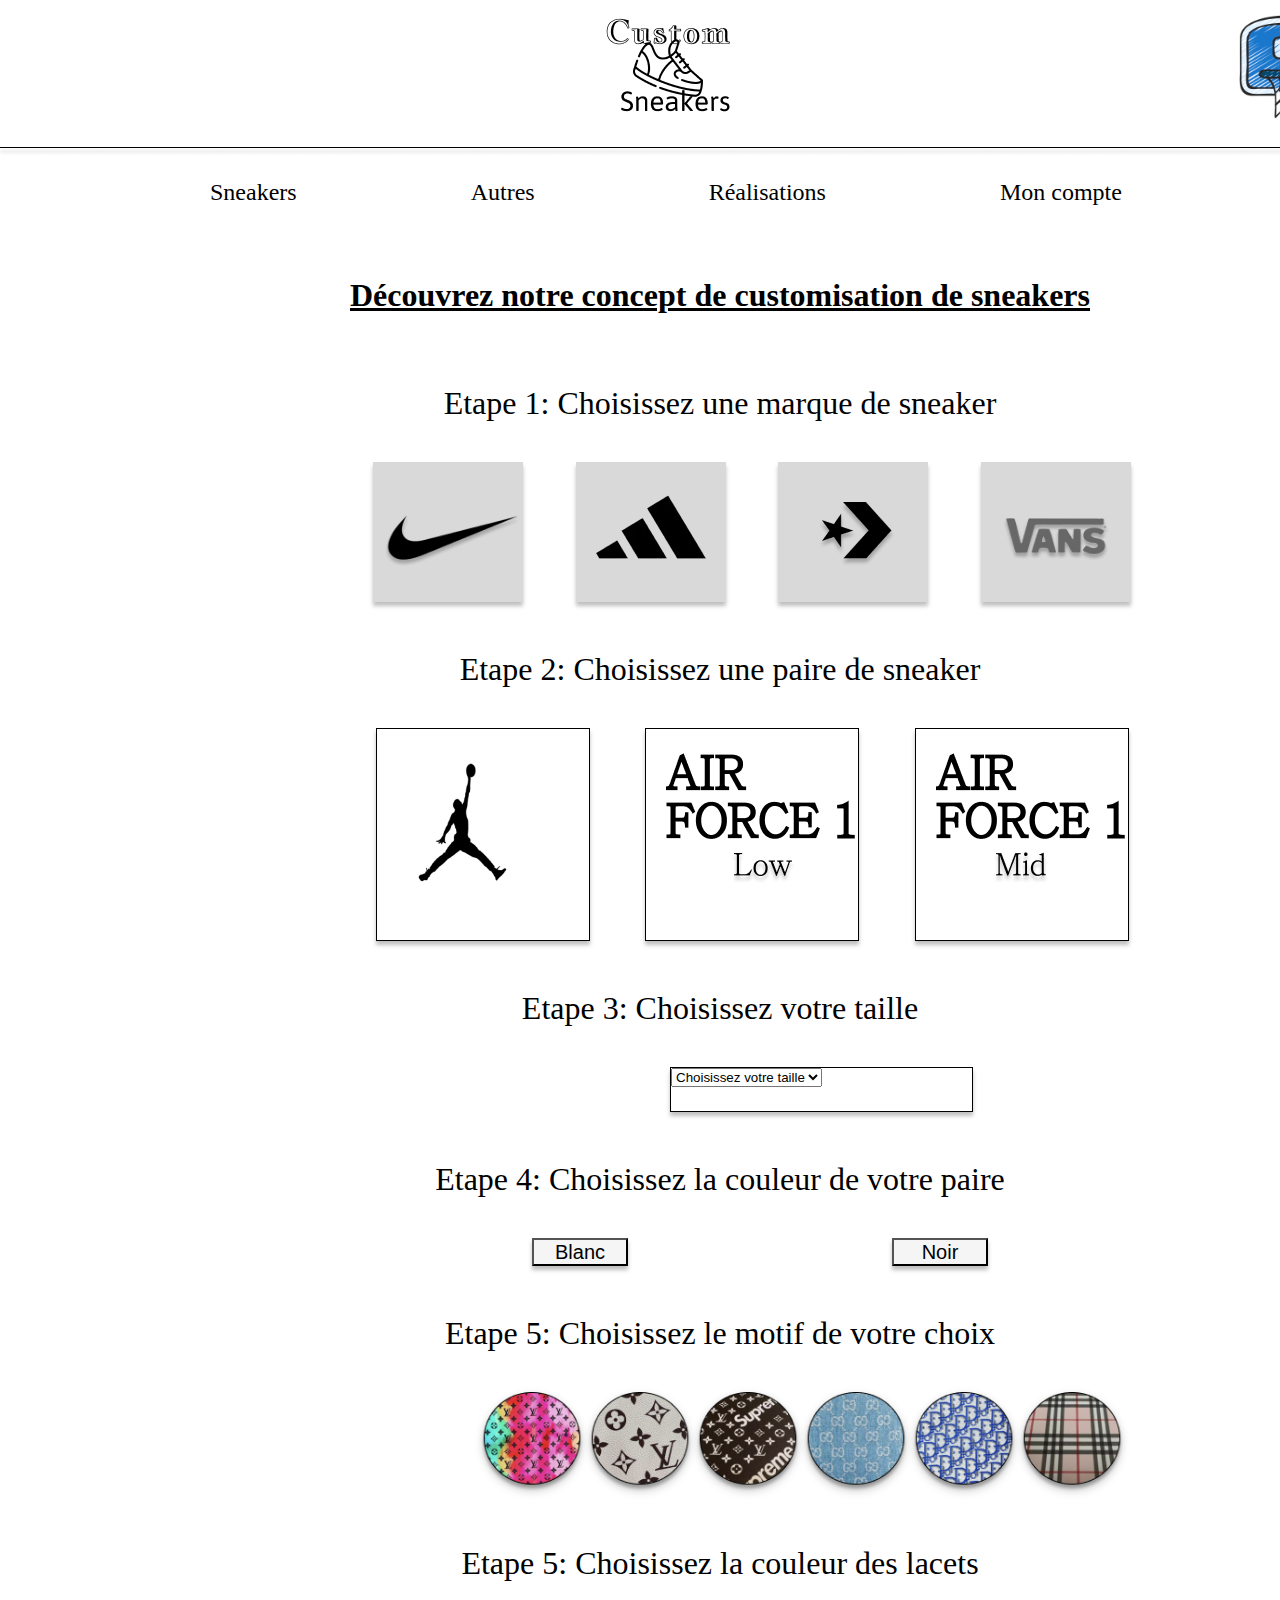
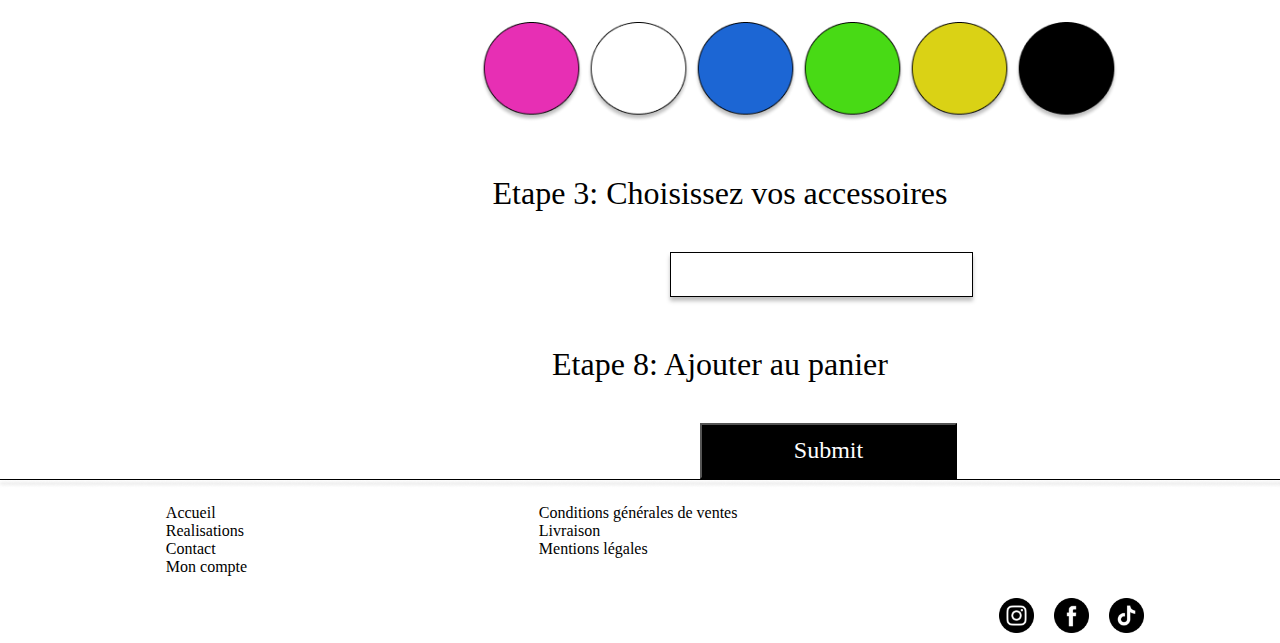
==== codeCertif/index.html @ 4d311a65 "projet sent" ====
<!DOCTYPE html>
<html lang="fr">
<head>
<meta http-equiv="Content-Type" content="text/html;charset=UTF-8">
<title>Custom sneakers</title>
<link rel="stylesheet" href="./css/style.css">
<meta name="viewport" content="width=device-width, initial-scale=1.0">
<!-- <script src="/codeCertif/js/accueil.js"></script> -->
</head>
<body>
<!-- header------------------ -->

<header>

    <div class="headerTop">
        <a href="/codeCertif/index.html">
            <img id="logo"  src="../codeCertif/image/logo.png" alt="image du logo">
        </a>
       
        <div class="panierAssemblé"> 
            <a href="/codeCertif/panier.html">
            <img id="panier" src="../codeCertif/image/panier1.svg" alt="image du panier">
            </a>
            <div id="rondPanier">
                </div> 
                <div>
                    <h5 id="total"> Total</h5>
                    <h5 id="price"> ...€</h5>
                </div>
            
            </div>
       
        </div>
        <img id="trait" src="../codeCertif/image/Line.png" alt="ligne de separation ">

    <div class="headerBottom">

       <nav class="navBar">
        <ul class="menuList-unstyled">
            <li><a href="/codeCertif/categorieSneakers.html">Sneakers</a></li>
            <li><a href="/codeCertif/categorieAutre.html">Autres</a></li>
            <li><a href="/codeCertif/realisation.html">Réalisations</a></li>
            <li><a href="/codeCertif/monCompte.html">Mon compte</a></li>
            <li><a href="/codeCertif/contact.html">Contact</a></li>
        </ul>
       </nav>


    <div id="banner"></div> 
    </div>


    
</header>

<!-- main_______________________ -->
<main>
    <div class="titre">
        <h1>Découvrez notre concept de customisation de sneakers</h1>
    </div>
        <h3>Etape 1:  Choisissez une marque de sneaker</h3>
    <div class="carre">
            <div id="carre1">
            <img src="../codeCertif/image/nike.png" alt="Nike">
            </div>
            <div id="carre2">
            <img src="../codeCertif/image/adidas.png" alt="Adidas">
            </div>
            <div id="carre3">
            <img src="../codeCertif/image/converse.png" alt="Converse">
            </div>
            <div id="carre4">
                <img src="../codeCertif/image/vans.png" alt="Vans">
            </div>
    </div>


    <h3>Etape 2: Choisissez une paire de sneaker</h3>

    <div class="carre">
        <div id="carre5">
            <img src="../codeCertif/image/jordan.png" alt="Jordan">
        </div>
        <div id="carre6">
        <img src="../codeCertif/image/nikeAF1Low.png" alt="Nike AF1 Low">
        </div>
        <div id="carre7">
        <img src="../codeCertif/image/nikeAF1Mid.png" alt="Nike nike AF1 Mid">
        </div>
    </div>


    <h3>Etape 3: Choisissez votre taille</h3>

    <form class="texte" action="">
    
        <select id="pointure" name="pointure">
        <option value="">Choisissez votre taille</option>
        <option value="Taille 36">taille 36</option>
        <option value="Taille 37">taille 37</option>
        <option value="Taille 38">taille 38</option>
        <option value="Taille 39">taille 39</option>
        <option value="Taille 40">taille 40</option>
        <option value="Taille 41">taille 41</option>
        </select>
        
    </form>
  

    <h3>Etape 4: Choisissez la couleur de votre paire</h3>
    <div class="boutton">
        <input type="button" value="Blanc" class="btn" >

        <input type="button" value="Noir" class="btn">
    </div>


    <h3>Etape 5: Choisissez le motif de votre choix </h3>
    <div class="pattern">
        <img src="../codeCertif/image/louisVuitton.png" alt="exemple de pattern">
        <img src="../codeCertif/image/lV.png" alt="exemple de pattern">
        <img src="../codeCertif/image/supreme.png" alt="exemple de pattern">
        <img src="../codeCertif/image/gucci.png" alt="exemple de pattern">
        <img src="../codeCertif/image/dior.png" alt="exemple de pattern">
        <img src="../pattern/burberry.png" alt="">
    </div>
    <h3>Etape 5: Choisissez la couleur des lacets </h3>
    <div class="color">
        <img src="../codeCertif/image/rose.png" alt="exemple de couleur de lacets">
        <img src="../codeCertif/image/blanc.png" alt="xemple de couleur de lacets">
        <img src="../codeCertif/image/bleu.png" alt="xemple de couleur de lacets">
        <img src="../codeCertif/image/vert.png" alt="xemple de couleur de lacets">
        <img src="../codeCertif/image/jaune.png" alt="xemple de couleur de lacets">
        <img src="../codeCertif/image/noir.png" alt="xemple de couleur de lacets">
    </div>
    <h3>Etape 3: Choisissez vos accessoires</h3>
    <input type="text" class="texte">
    <h3>Etape 8: Ajouter au panier   </h3>
    <input type="submit" class="submit">
    <img id="trait2" src="../codeCertif/image/Line.png" alt="ligne de separation ">


</main>

<!-- footer---------------- -->

<footer>
    
    <ul class="footerList1">
        <li><a href="/codeCertif/index.html">Accueil</a></li>
        <li><a href="/codeCertif/realisation.html">Realisations</a></li>
        <li><a href="/codeCertif/contact.html">Contact</a></li>
        <li><a href="../codeCertif/monCompte.html">Mon compte</a></li>
    </ul>
    <ul class="footerList2">
        <li><a href="">Conditions générales de ventes</a></li>
        <li><a href="">Livraison</a></li>
        <li><a href="">Mentions légales</a></li>
    </ul>
    <div class="reseaux">
        <img src="../codeCertif/image/pinterest.png" alt="pinterest">
        <img src="../codeCertif/image/facebook.png" alt="facebook">
        <img src="../codeCertif/image/tikTok.png" alt="tik tok">
    </div>

</footer>

</body>
</html>
---- codeCertif/css/style.css ----
/* header */

body{
    margin: 0%;
    padding: 0%;
    font-family: 'JetBrains Mono';
    font-style: normal;
    font-weight: 400;
    display: flex;
    flex-direction: column;
    flex-wrap: wrap;
}

.headerTop{
    width: 100%;
   display: flex;
   flex-direction: row;
   justify-content: space-evenly;
   flex-wrap: nowrap;  
}

#logo{
    margin: 10px 20px 10px 550px;
    width: 126px;
    height: 118px;
    /* border: 1px solid black; */
}
/* ici commence le panier--------------------------------------- */
#rondPanier{
    box-sizing: border-box;

    position: absolute;
    width: 37px;
    height: 37px;
    left: 1430px;
    top: 15px;
    
    background: #FFFFFF;
    border: 1px solid #000000;
    border-radius: 50%;
    box-shadow: 0px 4px 4px rgba(0, 0, 0, 0.25);

}
#price{
    position: absolute;
    width: 68px;
    height: 21px;
    left: 1466px;
    top: 65px;
    
    font-style: normal;
    font-weight: 400;
    font-size: 16px;
    line-height: 21px;
    color: #000000;   
}
   
#total{
    position: absolute;
    width: 72px;
    height: 32px;
    left: 1464px;
    top: 15px;
    
    font-style: normal;
    font-weight: 400;
    font-size: 24px;
    line-height: 32px;
    color: #000000;
}

#panier{
    width: 168px;
    height: 103.92px;
    margin: 15px 10px 10px 400px;
}

#trait{
    width: 100%;
  }  
    

ul{
    list-style: none;   
    
}
.menuList-unstyled li{
    display: inline;
    margin-left: 170px;
    padding-bottom: 100px;
    font-size: 24px;
    line-height: 32px;
    color: black;
    
}
li a {
   
    color: black;
    text-decoration: none;
}
/* #banner-------------------------------------{
    
        width: 85%;
        height: 555.3px;;
        background-image: url(/codeCertif/image/banniere.png);
    
margin: 20px 150px;
} */
* {
    box-sizing: border-box;
  }
  
  /* Position the image container (needed to position the left and right arrows) */
  .container {
    position: relative;
  }
  
  /* Hide the images by default */
  .mySlides {
    display: none;
  }
  
  /* Add a pointer when hovering over the thumbnail images */
  .cursor {
    cursor: pointer;
  }
  
  /* Next & previous buttons */
  .prev,
  .next {
    cursor: pointer;
    position: absolute;
    top: 40%;
    width: auto;
    padding: 16px;
    margin-top: -50px;
    color: white;
    font-weight: bold;
    font-size: 20px;
    border-radius: 0 3px 3px 0;
    user-select: none;
    -webkit-user-select: none;
  }
  
  /* Position the "next button" to the right */
  .next {
    right: 0;
    border-radius: 3px 0 0 3px;
  }
  
  /* On hover, add a black background color with a little bit see-through */
  .prev:hover,
  .next:hover {
    background-color: rgba(0, 0, 0, 0.8);
  }
  
  /* Number text (1/3 etc) */
  .numbertext {
    color: #f2f2f2;
    font-size: 12px;
    padding: 8px 12px;
    position: absolute;
    top: 0;
  }
  
  /* Container for image text */
  .caption-container {
    text-align: center;
    background-color: #222;
    padding: 2px 16px;
    color: white;
  }
  
  .row:after {
    content: "";
    display: table;
    clear: both;
  }
  
  /* Six columns side by side */
  .column {
    float: left;
    width: 16.66%;
  }
  
  /* Add a transparency effect for thumnbail images */
  .demo {
    opacity: 0.6;
  }
  
  .active,
  .demo:hover {
    opacity: 1;
  }

/* main --------------------------- -------------------------------------------*/
main{
    display: flex;
    flex-direction: column;
}
.titre{
    display: flex;
   text-align: center;
}
h1{
    width: 100%;
    text-decoration-line: underline;
}
h3{
    text-align: center; 
    margin-top: 40px; 
    font-family: 'Jaldi';
    font-style: normal;
    font-weight: 400;
    font-size: 32px;
    line-height: 54px;
    color: #000000;
}
.carre{
    
    display: flex;
    flex-direction: row;
    justify-content: space-evenly;
    width: 60%;
    margin-left: 320px;
    
}
#carre1{
    width: 150px;
    height: 140.1px;
    background-color: #D9D9D9;
    background: #D9D9D9;
    box-shadow: 0px 4px 4px rgba(0, 0, 0, 0.25);    
}
#carre1 img{
    width: 140px;
    height: 74.67px;
    margin: 40px 10px;
}
#carre2{
    width: 150px;
    height: 140.1px;
    background-color: #D9D9D9;
    background: #D9D9D9;
    box-shadow: 0px 4px 4px rgba(0, 0, 0, 0.25);    
}
#carre2 img{
    width: 110px;
    height: 110px;
    margin: 10px 20px 10px 20px;
}

#carre3{
    width: 150px;
    height: 140.1px;
    background-color: #D9D9D9;
    background: #D9D9D9;
    box-shadow: 0px 4px 4px rgba(0, 0, 0, 0.25);
}
#carre3 img{
    margin: 40px 10px 40px 20px;
}
#carre4{
    width: 150px;
    height: 140.1px;
    background-color: #D9D9D9;
    background: #D9D9D9;
    box-shadow: 0px 4px 4px rgba(0, 0, 0, 0.25);
}
#carre4 img{
    width: 110px;
    height: 55.49px;
    margin:50px 40px  40px 20px ;   
}
#carre5{
    width: 214px;
    height: 213px;
    background: #FFFFFF;
    border: 1px solid #000000;
    box-shadow: 0px 4px 4px rgba(0, 0, 0, 0.25);
}
#carre5 img{
    width: 131px;
    height: 127px;
    margin-top: 30px ;
    padding-left: 40px;
}
#carre6{
    width: 214px;
    height: 213px;
    background: #FFFFFF;
    border: 1px solid #000000;
    box-shadow: 0px 4px 4px rgba(0, 0, 0, 0.25);
}
#carre6 img{
  margin: 20px;
}
#carre7{
    width: 214px;
    height: 213px;
    background: #FFFFFF;
    border: 1px solid #000000;
    box-shadow: 0px 4px 4px rgba(0, 0, 0, 0.25);
}
#carre7 img{
    margin: 20px;
}

.texte{
    box-sizing: border-box;
    width: 303px;
    height: 45px;  
    background: #FFFFFF;
    border: 1px solid #000000;
    box-shadow: 0px 4px 4px rgba(0, 0, 0, 0.25); 
    margin-left: 670px;
    font-family: 'JetBrains Mono';
    font-style: normal;
    font-weight: 400;
}
.pattern{
    margin-left: 480px;
}
.pattern img{
    width: 104px;
    height: 100px;
    filter: drop-shadow(0px 4px 4px rgba(0, 0, 0, 0.25));
}
.color img{
    width: 103px;
    height: 100px;
}
.color{
    margin-left: 480px;
}
.boutton{
    display: flex;
    flex-direction: row;
    width: 50%;
    justify-content: space-around;
    margin-left: 400px;
}
.btn{
    width: 96px;
    height: 28px;
    background: #F5F5F5;
    box-shadow: 0px 4px 4px rgba(0, 0, 0, 0.25);
    font-size: 20px;
    line-height: 20px;
    color: #000000;
}
.submit{
    margin-left: 700px;
    width: 257px;
    height: 56px;
    background: #000000;
    font-family: 'Jaldi';
    font-size: 24px;
    line-height: 41px;
    color: #FFFFFF;
}
main #trait{
    margin-top: 80px;
    
}
/* footer---------------------------------- */
footer{
    width: 100%;
   display: flex;
    flex-direction: row;
    justify-content: space-around;
}
.footerList1{
    display: flex;
    flex-direction: column;   
}
.footerList2{
    display: flex;
    flex-direction: column;   
}
.reseaux{
    display: flex;
    flex-direction: row;   
}
.reseaux img{
    width: 55px;
    height: 55px;
    margin-top: 100px;
    padding: 10px;
    }


    @media screen and (min-width: 320px) and (max-width: 480px) {
      
       
        
    }
    @media screen and (min-width: 481px) and (max-width: 768px) {
       
        
        

    @media screen and (min-width: 769px) and (max-width: 1024px) {
        
      
    }

    /* @media screen and (min-width: 1025px) and (max-width: 1600px) {
        #banner{
              
            
            
        }
       
    } */
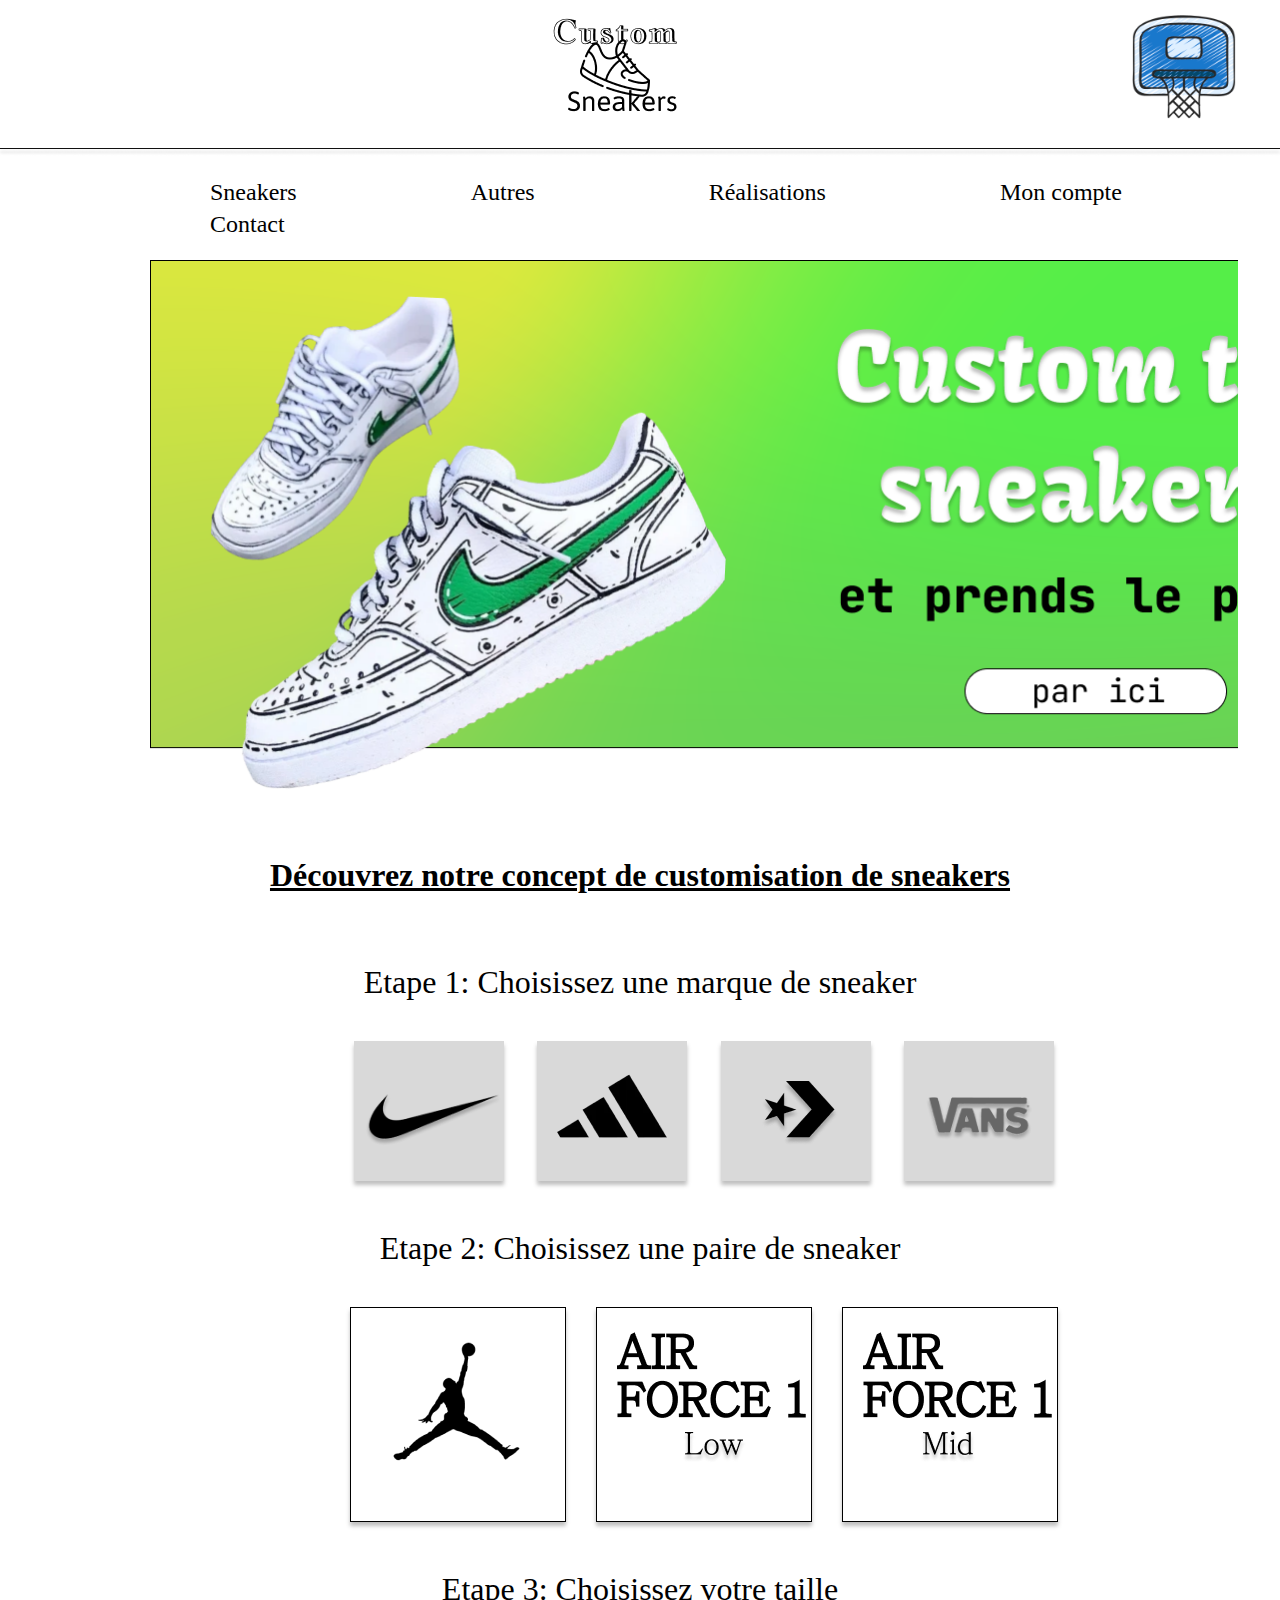
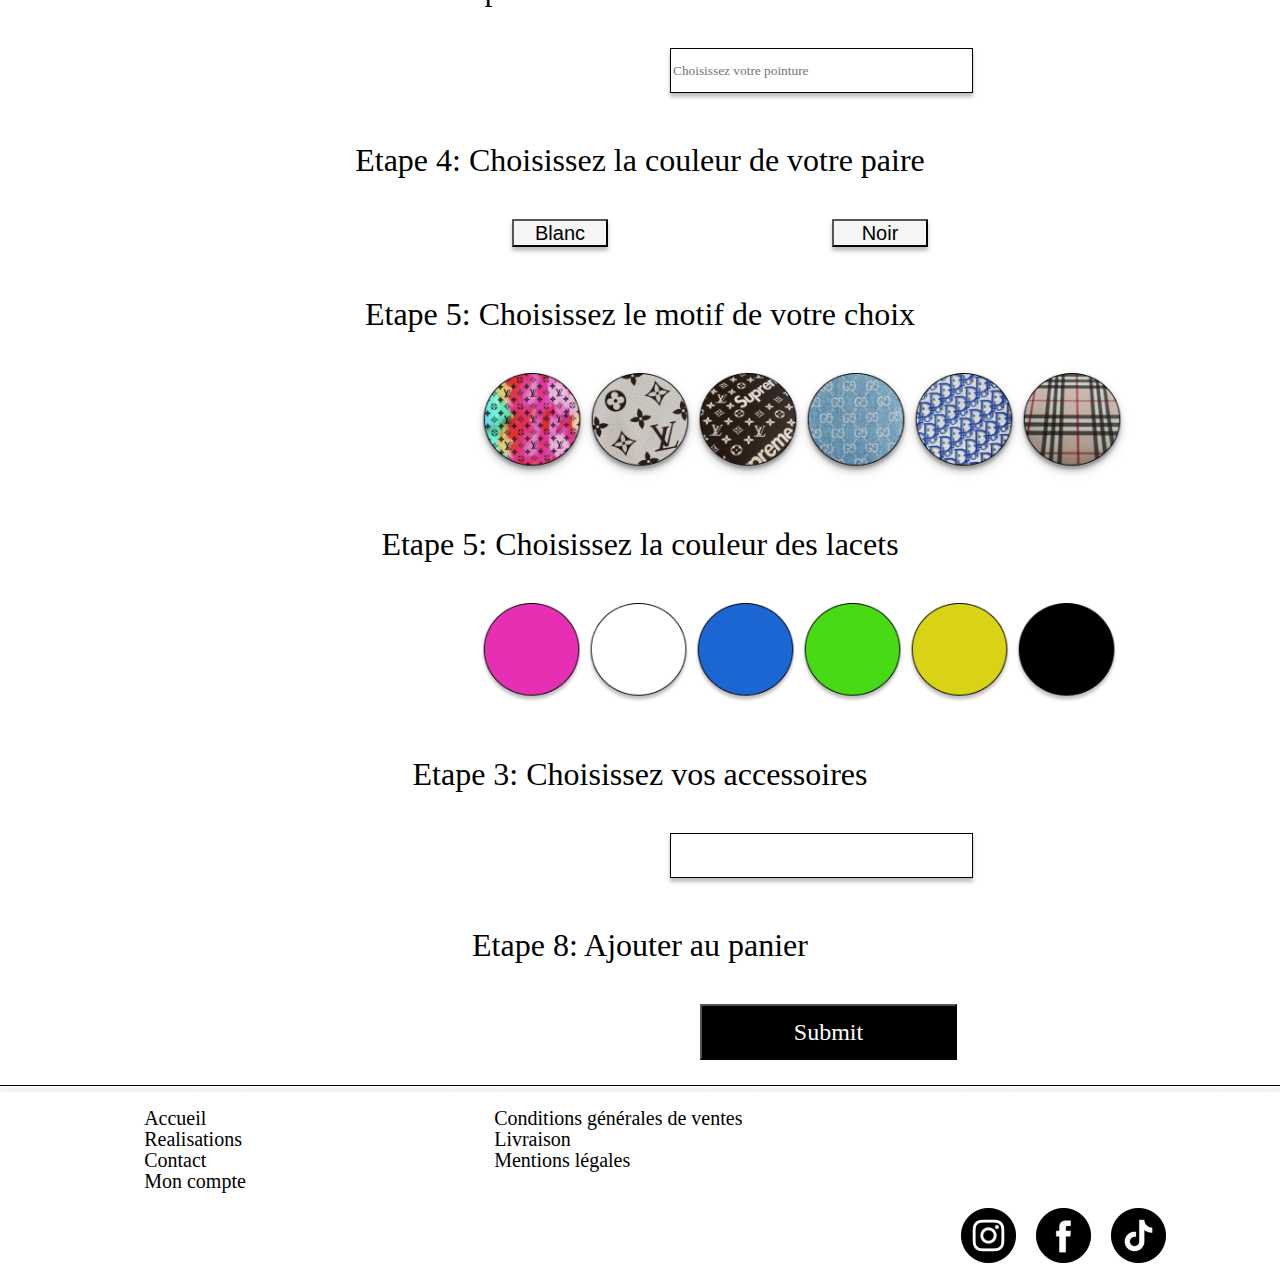
==== commit 27842535: "#commit1" ====
--- a/codeCertif/index.html
+++ b/codeCertif/index.html
@@ -4,8 +4,10 @@
 <meta http-equiv="Content-Type" content="text/html;charset=UTF-8">
 <title>Custom sneakers</title>
 <link rel="stylesheet" href="./css/style.css">
+<link rel="stylesheet" href="/codeCertif/css/modele.css">
 <meta name="viewport" content="width=device-width, initial-scale=1.0">
-<!-- <script src="/codeCertif/js/accueil.js"></script> -->
+
+
 </head>
 <body>
 <!-- header------------------ -->
@@ -44,13 +46,9 @@
             <li><a href="/codeCertif/contact.html">Contact</a></li>
         </ul>
        </nav>
+ <div id="banner"></div> 
 
-
-    <div id="banner"></div> 
-    </div>
-
-
-    
+    </div> 
 </header>
 
 <!-- main_______________________ -->
@@ -92,9 +90,9 @@
 
     <h3>Etape 3: Choisissez votre taille</h3>
 
-    <form class="texte" action="">
-    
-        <select id="pointure" name="pointure">
+  
+    <input class="texte" type="text" placeholder="Choisissez votre pointure">
+        <!-- <select id="pointure" name="pointure">
         <option value="">Choisissez votre taille</option>
         <option value="Taille 36">taille 36</option>
         <option value="Taille 37">taille 37</option>
@@ -103,8 +101,8 @@
         <option value="Taille 40">taille 40</option>
         <option value="Taille 41">taille 41</option>
         </select>
-        
-    </form>
+         -->
+   
   
 
     <h3>Etape 4: Choisissez la couleur de votre paire</h3>
@@ -136,9 +134,8 @@
     <h3>Etape 3: Choisissez vos accessoires</h3>
     <input type="text" class="texte">
     <h3>Etape 8: Ajouter au panier   </h3>
-    <input type="submit" class="submit">
-    <img id="trait2" src="../codeCertif/image/Line.png" alt="ligne de separation ">
-
+    <input id="envoyer"type="submit" class="submit">
+    <img id="trait2" src="/codeCertif/image/Line.png" alt="ligne de separation ">
 
 </main>
 
@@ -164,6 +161,6 @@
     </div>
 
 </footer>
-
+<script src="/codeCertif/js/accueil.js"></script>
 </body>
 </html>
--- a/codeCertif/css/style.css
+++ b/codeCertif/css/style.css
@@ -1,204 +1,17 @@
 
-/* header */
-
-body{
-    margin: 0%;
-    padding: 0%;
-    font-family: 'JetBrains Mono';
-    font-style: normal;
-    font-weight: 400;
-    display: flex;
-    flex-direction: column;
-    flex-wrap: wrap;
-}
-
-.headerTop{
-    width: 100%;
-   display: flex;
-   flex-direction: row;
-   justify-content: space-evenly;
-   flex-wrap: nowrap;  
-}
-
-#logo{
-    margin: 10px 20px 10px 550px;
-    width: 126px;
-    height: 118px;
-    /* border: 1px solid black; */
-}
-/* ici commence le panier--------------------------------------- */
-#rondPanier{
-    box-sizing: border-box;
-
-    position: absolute;
-    width: 37px;
-    height: 37px;
-    left: 1430px;
-    top: 15px;
-    
-    background: #FFFFFF;
-    border: 1px solid #000000;
-    border-radius: 50%;
-    box-shadow: 0px 4px 4px rgba(0, 0, 0, 0.25);
-
-}
-#price{
-    position: absolute;
-    width: 68px;
-    height: 21px;
-    left: 1466px;
-    top: 65px;
-    
-    font-style: normal;
-    font-weight: 400;
-    font-size: 16px;
-    line-height: 21px;
-    color: #000000;   
-}
-   
-#total{
-    position: absolute;
-    width: 72px;
-    height: 32px;
-    left: 1464px;
-    top: 15px;
-    
-    font-style: normal;
-    font-weight: 400;
-    font-size: 24px;
-    line-height: 32px;
-    color: #000000;
-}
-
-#panier{
-    width: 168px;
-    height: 103.92px;
-    margin: 15px 10px 10px 400px;
-}
-
-#trait{
-    width: 100%;
-  }  
-    
-
-ul{
-    list-style: none;   
-    
-}
-.menuList-unstyled li{
-    display: inline;
-    margin-left: 170px;
-    padding-bottom: 100px;
-    font-size: 24px;
-    line-height: 32px;
-    color: black;
-    
-}
-li a {
-   
-    color: black;
-    text-decoration: none;
-}
-/* #banner-------------------------------------{
+#banner{
     
         width: 85%;
         height: 555.3px;;
         background-image: url(/codeCertif/image/banniere.png);
-    
-margin: 20px 150px;
-} */
-* {
-    box-sizing: border-box;
-  }
-  
-  /* Position the image container (needed to position the left and right arrows) */
-  .container {
-    position: relative;
-  }
-  
-  /* Hide the images by default */
-  .mySlides {
-    display: none;
-  }
-  
-  /* Add a pointer when hovering over the thumbnail images */
-  .cursor {
-    cursor: pointer;
-  }
-  
-  /* Next & previous buttons */
-  .prev,
-  .next {
-    cursor: pointer;
-    position: absolute;
-    top: 40%;
-    width: auto;
-    padding: 16px;
-    margin-top: -50px;
-    color: white;
-    font-weight: bold;
-    font-size: 20px;
-    border-radius: 0 3px 3px 0;
-    user-select: none;
-    -webkit-user-select: none;
-  }
-  
-  /* Position the "next button" to the right */
-  .next {
-    right: 0;
-    border-radius: 3px 0 0 3px;
-  }
-  
-  /* On hover, add a black background color with a little bit see-through */
-  .prev:hover,
-  .next:hover {
-    background-color: rgba(0, 0, 0, 0.8);
-  }
-  
-  /* Number text (1/3 etc) */
-  .numbertext {
-    color: #f2f2f2;
-    font-size: 12px;
-    padding: 8px 12px;
-    position: absolute;
-    top: 0;
-  }
-  
-  /* Container for image text */
-  .caption-container {
-    text-align: center;
-    background-color: #222;
-    padding: 2px 16px;
-    color: white;
-  }
-  
-  .row:after {
-    content: "";
-    display: table;
-    clear: both;
-  }
-  
-  /* Six columns side by side */
-  .column {
-    float: left;
-    width: 16.66%;
-  }
-  
-  /* Add a transparency effect for thumnbail images */
-  .demo {
-    opacity: 0.6;
-  }
-  
-  .active,
-  .demo:hover {
-    opacity: 1;
-  }
+        background-repeat: no-repeat;
+        background-size: cover;
+        margin: 20px 150px;
+}
+
 
 /* main --------------------------- -------------------------------------------*/
-main{
-    display: flex;
-    flex-direction: column;
-}
+/*  */
 .titre{
     display: flex;
    text-align: center;
@@ -351,7 +164,8 @@
     color: #000000;
 }
 .submit{
-    margin-left: 700px;
+    margin:0px 0px 20px 700px;
+
     width: 257px;
     height: 56px;
     background: #000000;
@@ -361,15 +175,15 @@
     color: #FFFFFF;
 }
 main #trait{
-    margin-top: 80px;
-    
+    margin-top: 80px;   
 }
 /* footer---------------------------------- */
 footer{
     width: 100%;
-   display: flex;
+    display: flex;
     flex-direction: row;
     justify-content: space-around;
+   
 }
 .footerList1{
     display: flex;
@@ -389,7 +203,11 @@
     margin-top: 100px;
     padding: 10px;
     }
-
+footer ul {
+    font-weight: 400;
+    font-size: 20px;
+    line-height: 21px;
+}
 
     @media screen and (min-width: 320px) and (max-width: 480px) {
       
@@ -406,15 +224,8 @@
       
     }
 
-    /* @media screen and (min-width: 1025px) and (max-width: 1600px) {
-        #banner{
-              
-            
-            
-        }
-       
-    } */
-
-
+   
+
+    }
 
      --- a/codeCertif/css/modele.css
+++ b/codeCertif/css/modele.css
@@ -0,0 +1,203 @@
+/* header ------------------------------- */
+
+body{
+    margin: 0%;
+    padding: 0%;
+    font-family: 'JetBrains Mono';
+    font-style: normal;
+    font-weight: 400;
+}
+.headerTop{
+    width: 100%;
+    /* height: 60vh; */
+    display: flex;
+    flex-direction: row;
+    justify-content: space-evenly;
+    flex-wrap: nowrap;  
+}
+
+#logo{
+    margin: 10px 20px 10px 550px;
+    width: 126px;
+    height: 118px;
+    
+}
+#rondPanier{
+    box-sizing: border-box;
+    
+    position: absolute;
+    width: 37px;
+    height: 37px;
+    left: 1430px;
+    top: 15px;
+    
+    background: #FFFFFF;
+    border: 1px solid #000000;
+    border-radius: 50%;
+    box-shadow: 0px 4px 4px rgba(0, 0, 0, 0.25);
+    
+}
+#price{
+    position: absolute;
+    width: 68px;
+    height: 21px;
+    left: 1466px;
+    top: 65px;
+    
+    font-style: normal;
+    font-weight: 400;
+    font-size: 16px;
+    line-height: 21px;
+    color: #000000;   
+}
+
+#total{
+    position: absolute;
+    width: 72px;
+    height: 32px;
+    left: 1464px;
+    top: 15px;
+    
+    font-style: normal;
+    font-weight: 400;
+    font-size: 24px;
+    line-height: 32px;
+    color: #000000;
+}
+
+#panier{
+    width: 168px;
+    height: 103.92px;
+    margin: 15px 10px 10px 400px;
+}
+#trait{
+    width: 100%;
+}  
+
+.navBar{
+    
+    text-decoration: none;
+}
+ul{
+    list-style: none;   
+    
+}
+.menuList-unstyled li{
+    display: inline;
+    margin-left: 170px;
+    padding-bottom: 100px;
+    font-size: 24px;
+    line-height: 32px;
+    color: black;
+    
+}
+li a {
+    text-decoration: none;
+    color: black;
+}
+#banner{
+    margin: 20px 150px;
+}
+
+/* main--------------------------------- */
+
+/* main{
+    display: flex;
+    flex-direction: column;
+    width: 100%;
+    height: 60%;
+    
+} */
+
+   /* Style the list */
+   .chemins {
+    margin: 50px;
+    list-style: none;
+    background-color: #ffffff;
+    
+  }
+/* Display list items side by side */
+  ul.chemins  li {
+    display: inline;
+    font-size: 22px;
+  } 
+  
+  /* Add a slash symbol (/) before/behind each list item */
+  ul.chemins  li+li:before {
+    
+    color: black;
+    content: "/\00a0";
+  }
+  
+  /* Add a color to all links inside the list */
+  ul.chemins  li a {
+    color: #18c309;
+    text-decoration: none;
+  }
+  
+  /* Add a color on mouse-over */
+  ul.chemins  li a:hover {
+    color: #030303;
+    text-decoration: underline;
+  }
+  /* ici commence le main */
+
+  main #trait{
+    margin-top: 100px;
+}
+
+  /* footer---------------------------------- */
+footer{
+    width: 100%;
+    height: auto;
+    display: flex;
+    flex-direction: row;
+    justify-content: space-around;
+      
+}
+.footerList1{
+    display: flex;
+    flex-direction: column;  
+    margin-top: 10px; 
+}
+.footerList2{
+    display: flex;
+    flex-direction: column;   
+    margin-top: 10px; 
+}
+.reseaux{
+    display: flex;
+    flex-direction: row;   
+}
+.reseaux img{
+    width: 55px;
+    height: 55px;
+    margin-top: 100px;
+    padding: 10px;
+    }
+footer ul {
+    font-weight: 400;
+    font-size: 20px;
+    line-height: 21px;
+}
+main #trait{
+    margin-top: 100px;    
+}
+
+    @media screen and (min-width: 320px) and (max-width: 480px) {
+      
+       
+        
+    }
+    @media screen and (min-width: 481px) and (max-width: 768px) {
+       
+    } 
+        
+
+    @media screen and (min-width: 769px) and (max-width: 1024px) {
+    
+   
+
+    }
+
+     
